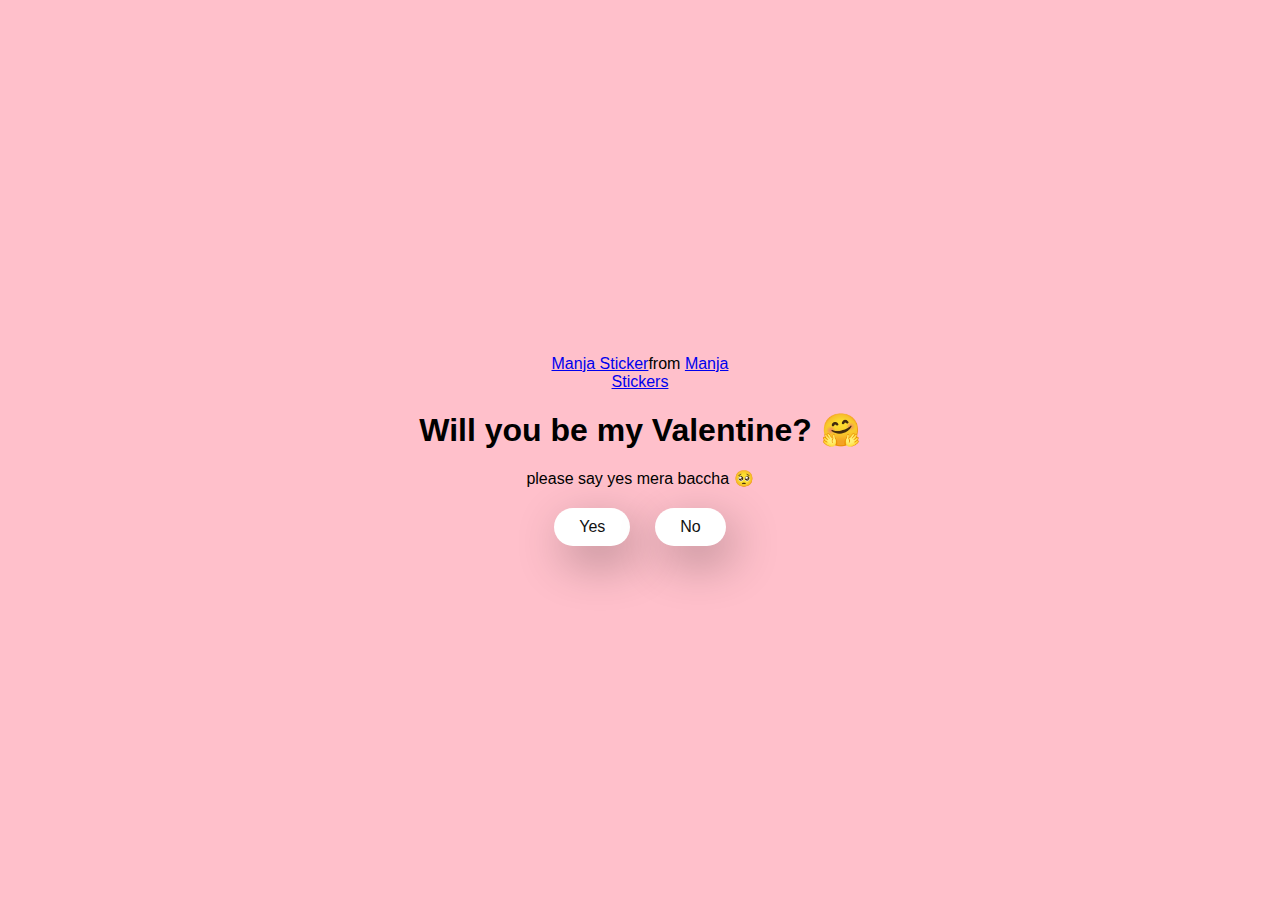
==== index.html @ b3eb0390 "Add files via upload" ====
<!DOCTYPE html>
<html lang="en">
<head>
    <meta charset="UTF-8">
    <meta name="viewport" content="width=device-width, initial-scale=1.0">
    <title>For My Baby Girl 🎀</title>
    <link rel="stylesheet" href="style.css">

</head>
<body>
    <div class="container">
      <div class="tenor-gif-embed" data-postid="22885016" data-share-method="host" data-aspect-ratio="1.04918"
        data-width="100%">
        <a href="https://tenor.com/view/manja-gif-22885016">Manja Sticker</a>from
        <a href="https://tenor.com/search/manja-stickers">Manja Stickers</a>
      </div>
      
      <script type="text/javascript" async src="https://tenor.com/embed.js"></script>
      <h1>Will you be my Valentine? 🤗</h1>
      <p>please say yes mera baccha 🥺</p>
  
      <div class="btn">
        <a href="yes.html">Yes</a>
        <a href="no1.html">No</a>
      </div>
    </div>
  </body>
</html>
---- style.css ----
* {
    margin: 0;
    padding: 0;
    box-sizing: border-box;
    font-family: sans-serif;
  }
  
  body {
    width: 100%;
    min-height: 100vh;
    display: flex;
    justify-content: center;
    align-items: center;
    background-color: pink;
  }
  
  .container {
    display: flex;
    flex-direction: column;
    text-align: center;
    align-items: center;
    gap: 20px;
    max-width: 500px;
    margin: 20px;
  }
  
  .container .tenor-gif-embed {
    max-width: 200px;
  }
  
  .container .btn {
    display: flex;
    gap: 25px;
  }
  
  .btn a {
    text-decoration: none;
    color: #111;
    background: #fff;
    padding: 10px 25px;
    border-radius: 66px;
    box-shadow: 0.5rem 1rem 3rem hsl(0, 0%, 0%, 0.3);
  }
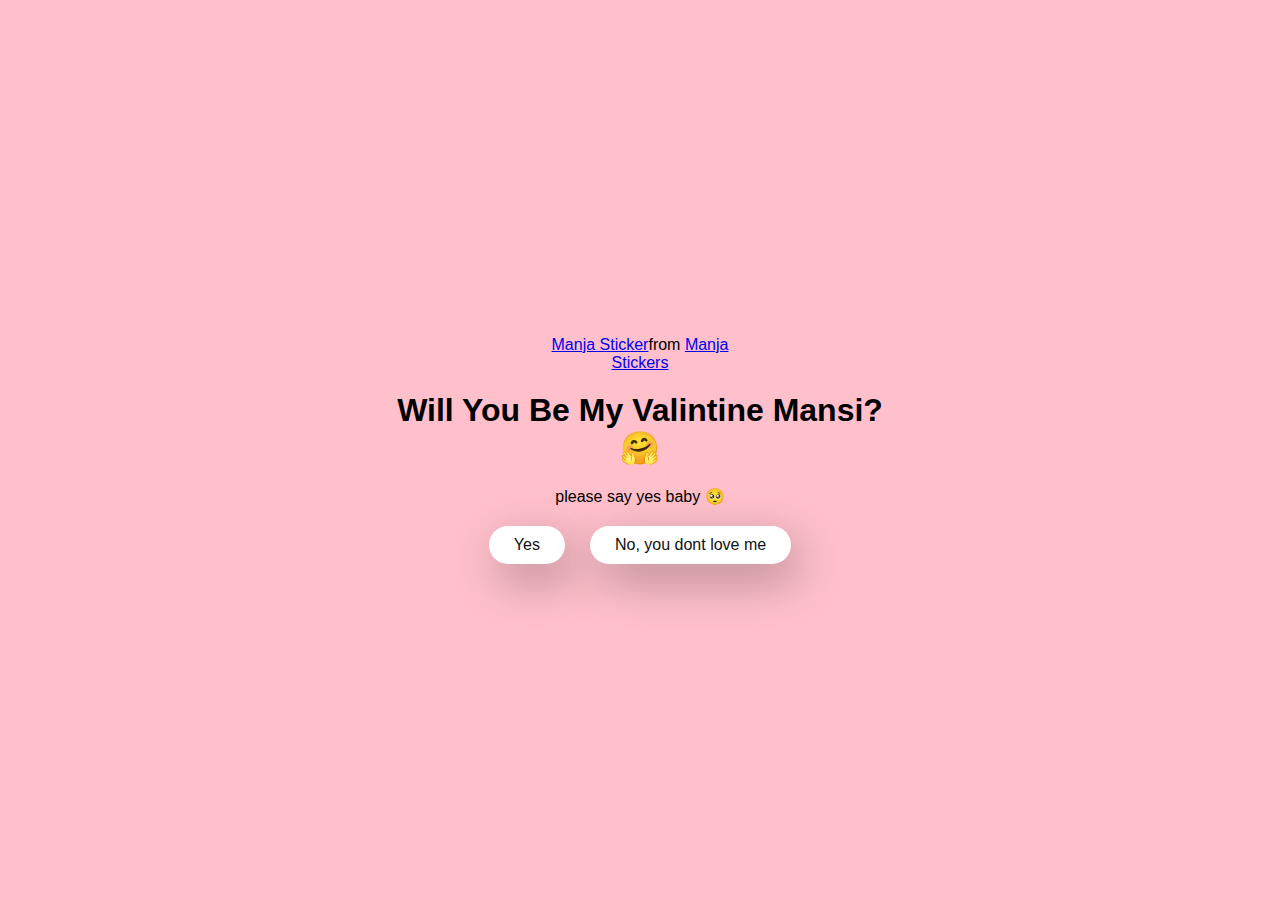
==== commit cac20331: "Update index.html" ====
--- a/index.html
+++ b/index.html
@@ -3,7 +3,7 @@
 <head>
     <meta charset="UTF-8">
     <meta name="viewport" content="width=device-width, initial-scale=1.0">
-    <title>For My Baby Girl 🎀</title>
+    <title>For My Darjeeling💘</title>
     <link rel="stylesheet" href="style.css">
 
 </head>
@@ -16,13 +16,13 @@
       </div>
       
       <script type="text/javascript" async src="https://tenor.com/embed.js"></script>
-      <h1>Will you be my Valentine? 🤗</h1>
-      <p>please say yes mera baccha 🥺</p>
+      <h1>Will You Be My Valintine Mansi? 🤗</h1>
+      <p>please say yes baby 🥺</p>
   
       <div class="btn">
         <a href="yes.html">Yes</a>
-        <a href="no1.html">No</a>
+        <a href="no1.html">No, you dont love me</a>
       </div>
     </div>
   </body>
-</html>+</html>
